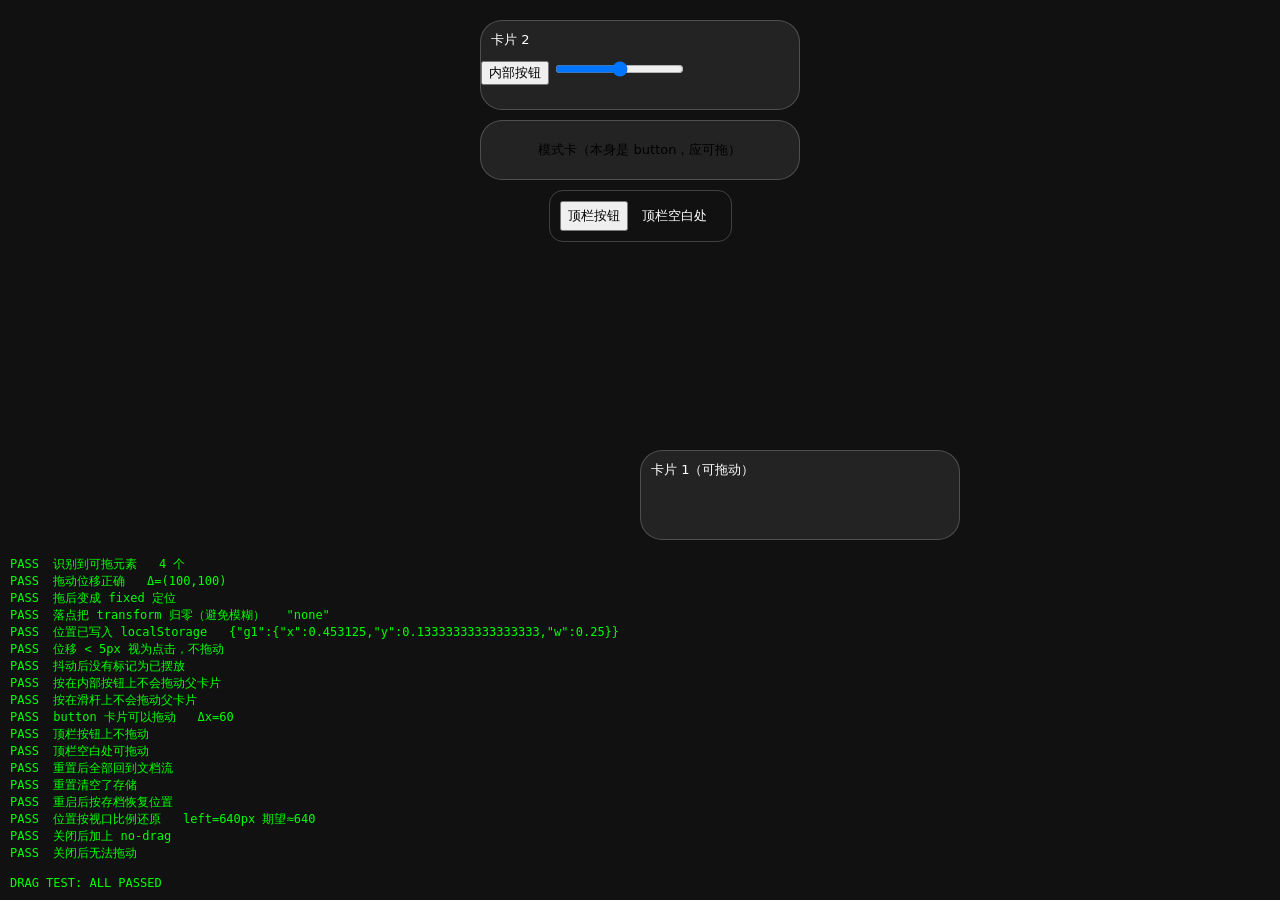
==== test/drag-test.html @ 50ce9471 "feat: Liquid Rhythm —— 导入音乐自动生成谱面的网页音游" ====
<!DOCTYPE html>
<html lang="zh-CN">
<head>
<meta charset="utf-8" />
<title>Drag Test</title>
<style>
  *{box-sizing:border-box}
  body{margin:0;height:100vh;background:#111;color:#fff;font:13px system-ui;overflow:hidden}
  .wrap{display:flex;flex-direction:column;gap:10px;padding:20px;align-items:center}
  .glass{position:relative;width:320px;height:90px;border-radius:22px;border:1px solid rgba(255,255,255,.2);background:rgba(255,255,255,.08)}
  .topbar{display:flex;gap:8px;padding:10px;border:1px solid rgba(255,255,255,.2);border-radius:14px}
  button{font:inherit}
</style>
</head>
<body>
<div class="wrap">
  <div class="glass" id="g1" data-drag="g1"><span style="padding:10px;display:block">卡片 1（可拖动）</span></div>
  <div class="glass" id="g2" data-drag="g2">
    <span style="padding:10px;display:block">卡片 2</span>
    <button id="inner">内部按钮</button>
    <input type="range" id="slider" />
  </div>
  <button class="glass" id="g3" data-drag="g3" data-mode="fall" style="height:60px">模式卡（本身是 button，应可拖）</button>
  <div class="topbar" id="bar" data-drag="bar"><button>顶栏按钮</button><span style="padding:6px">顶栏空白处</span></div>
</div>
<pre id="out" style="position:fixed;left:10px;bottom:10px;color:#0f0;font:12px monospace;margin:0"></pre>

<script src="../js/drag.js"></script>
<script>
const L = [], fail = { n: 0 };
function ok(c, label, extra) {
  if (!c) fail.n++;
  L.push((c ? 'PASS  ' : 'FAIL  ') + label + (extra !== undefined ? '   ' + extra : ''));
}
function pd(el, x, y) { el.dispatchEvent(new PointerEvent('pointerdown', { bubbles: true, clientX: x, clientY: y, button: 0, pointerId: 1 })); }
function pm(x, y) { window.dispatchEvent(new PointerEvent('pointermove', { bubbles: true, clientX: x, clientY: y, pointerId: 1 })); }
function pu(x, y) { window.dispatchEvent(new PointerEvent('pointerup', { bubbles: true, clientX: x, clientY: y, pointerId: 1 })); }

try { localStorage.removeItem('lr.layout.v1'); } catch (e) {}
const S = { dragUI: true };
LR.Drag.init(S);
ok(LR.Drag.els.length >= 4, '识别到可拖元素', LR.Drag.els.length + ' 个');

/* 1. 拖动卡片 1 */
const g1 = document.getElementById('g1');
const r0 = g1.getBoundingClientRect();
pd(g1, r0.left + 40, r0.top + 20);
pm(r0.left + 140, r0.top + 120);
pu(r0.left + 140, r0.top + 120);
const r1 = g1.getBoundingClientRect();
ok(Math.abs(r1.left - (r0.left + 100)) < 2 && Math.abs(r1.top - (r0.top + 100)) < 2,
   '拖动位移正确', 'Δ=(' + (r1.left - r0.left).toFixed(0) + ',' + (r1.top - r0.top).toFixed(0) + ')');
ok(g1.style.position === 'fixed', '拖后变成 fixed 定位');
ok(g1.style.transform === 'none' || g1.style.transform === '', '落点把 transform 归零（避免模糊）', JSON.stringify(g1.style.transform));
let saved = null;
try { saved = JSON.parse(localStorage.getItem('lr.layout.v1') || '{}'); } catch (e) {}
ok(saved && Object.keys(saved).length === 1, '位置已写入 localStorage', JSON.stringify(saved));

/* 2. tiny 抖动不应触发拖动 */
const g2 = document.getElementById('g2');
const b0 = g2.getBoundingClientRect();
pd(g2, b0.left + 40, b0.top + 20); pm(b0.left + 42, b0.top + 21); pu(b0.left + 42, b0.top + 21);
ok(g2.style.position === '', '位移 < 5px 视为点击，不拖动');
ok(!g2.classList.contains('is-placed'), '抖动后没有标记为已摆放');

/* 3. 点内部按钮/滑杆不应拖动卡片 */
const inner = document.getElementById('inner');
const c0 = g2.getBoundingClientRect();
pd(inner, c0.left + 40, c0.top + 60); pm(c0.left + 140, c0.top + 160); pu(c0.left + 140, c0.top + 160);
ok(g2.style.position === '', '按在内部按钮上不会拖动父卡片');
const slider = document.getElementById('slider');
pd(slider, c0.left + 40, c0.top + 70); pm(c0.left + 140, c0.top + 170); pu(c0.left + 140, c0.top + 170);
ok(g2.style.position === '', '按在滑杆上不会拖动父卡片');

/* 4. 本身就是 button 的卡片应该能拖 */
const g3 = document.getElementById('g3');
const d0 = g3.getBoundingClientRect();
pd(g3, d0.left + 30, d0.top + 30); pm(d0.left + 90, d0.top + 60); pu(d0.left + 90, d0.top + 60);
const d1 = g3.getBoundingClientRect();
ok(Math.abs(d1.left - (d0.left + 60)) < 2, 'button 卡片可以拖动', 'Δx=' + (d1.left - d0.left).toFixed(0));

/* 5. 顶栏：按钮上不拖，空白处可拖 */
const bar = document.getElementById('bar');
const e0 = bar.getBoundingClientRect();
const btn = bar.querySelector('button');
pd(btn, e0.left + 10, e0.top + 10); pm(e0.left + 110, e0.top + 60); pu(e0.left + 110, e0.top + 60);
ok(bar.style.position === '', '顶栏按钮上不拖动');
pd(bar, e0.left + 200, e0.top + 20); pm(e0.left + 260, e0.top + 70); pu(e0.left + 260, e0.top + 70);
ok(bar.style.position === 'fixed', '顶栏空白处可拖动');

/* 6. 重置布局 */
LR.Drag.reset();
ok(g1.style.position === '' && bar.style.position === '', '重置后全部回到文档流');
let s2 = {};
try { s2 = JSON.parse(localStorage.getItem('lr.layout.v1') || '{}'); } catch (e) {}
ok(Object.keys(s2).length === 0, '重置清空了存储');

/* 7. 换尺寸后位置按比例还原 */
try { localStorage.setItem('lr.layout.v1', JSON.stringify({ g1: { x: 0.5, y: 0.5, w: 0.25 } })); } catch (e) {}
const D2 = LR.Drag;
D2.init({ dragUI: true });
ok(g1.classList.contains('is-placed') && g1.style.position === 'fixed', '重启后按存档恢复位置');
ok(Math.abs(parseFloat(g1.style.left) - window.innerWidth * 0.5) < 3, '位置按视口比例还原',
   'left=' + g1.style.left + ' 期望≈' + (window.innerWidth * 0.5));

/* 8. 关闭拖动 */
D2.setEnabled(false);
ok(document.body.classList.contains('no-drag'), '关闭后加上 no-drag');
const g2b = document.getElementById('g2');
const f0 = g2b.getBoundingClientRect();
pd(g2b, f0.left + 30, f0.top + 20); pm(f0.left + 130, f0.top + 120); pu(f0.left + 130, f0.top + 120);
ok(g2b.style.position === '', '关闭后无法拖动');

L.push('');
L.push(fail.n === 0 ? 'DRAG TEST: ALL PASSED' : 'DRAG TEST: ' + fail.n + ' FAILED');
document.getElementById('out').textContent = L.join('\n');
console.log('DRAG_SUMMARY ' + JSON.stringify({ fail: fail.n }));
</script>
</body>
</html>
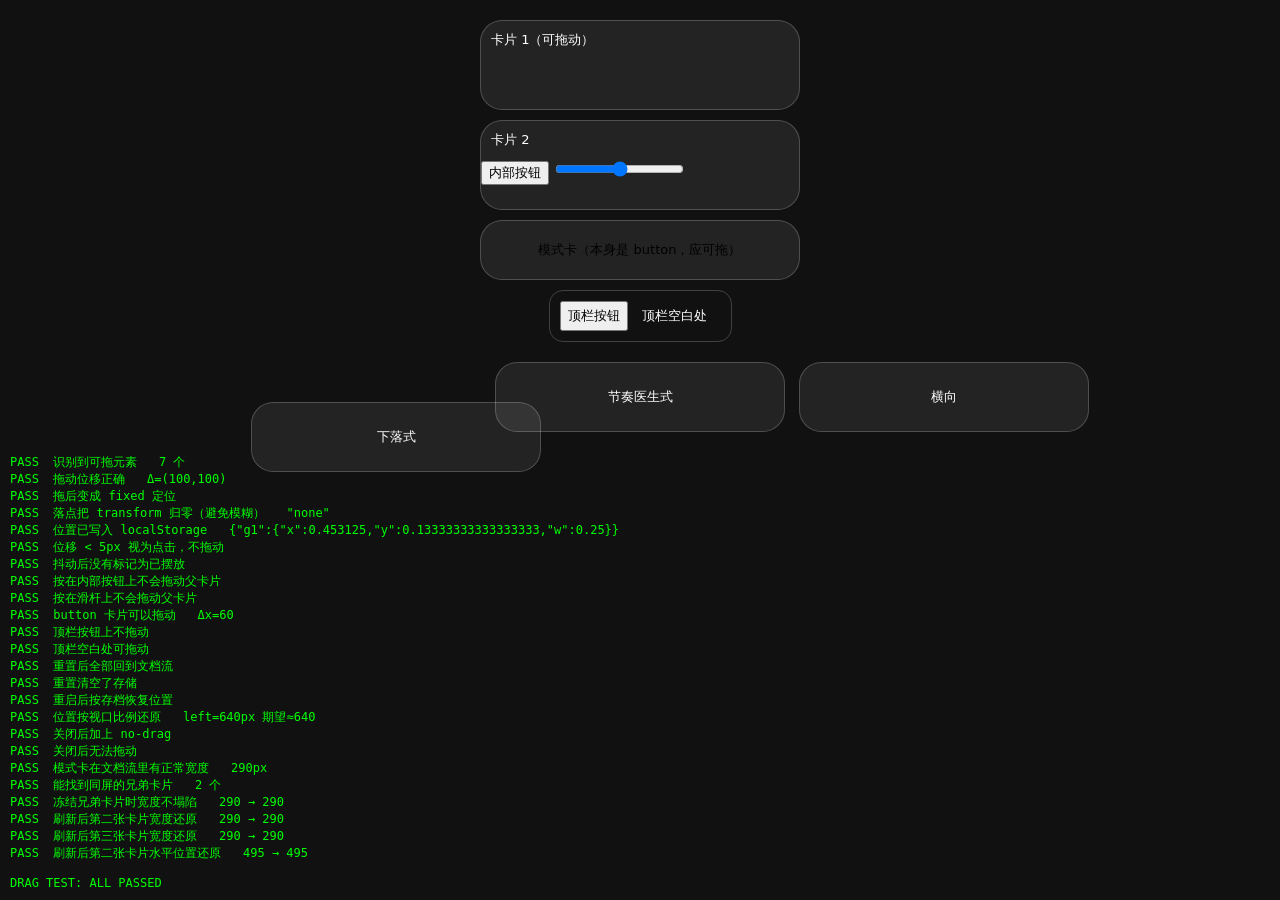
==== commit 98ef19c8: "bug fix" ====
--- a/test/drag-test.html
+++ b/test/drag-test.html
@@ -10,6 +10,10 @@
   .glass{position:relative;width:320px;height:90px;border-radius:22px;border:1px solid rgba(255,255,255,.2);background:rgba(255,255,255,.08)}
   .topbar{display:flex;gap:8px;padding:10px;border:1px solid rgba(255,255,255,.2);border-radius:14px}
   button{font:inherit}
+  /* 模拟真实的模式卡：宽度由 flex 决定（不是写死的），
+     所以一旦变成 position:fixed 就会塌成内容宽度 —— 这正是要测的 bug */
+  .cards{display:flex;gap:14px;justify-content:center;width:900px}
+  .card{flex:1 1 220px;max-width:290px;width:auto;height:70px;color:#fff}
 </style>
 </head>
 <body>
@@ -22,6 +26,13 @@
   </div>
   <button class="glass" id="g3" data-drag="g3" data-mode="fall" style="height:60px">模式卡（本身是 button，应可拖）</button>
   <div class="topbar" id="bar" data-drag="bar"><button>顶栏按钮</button><span style="padding:6px">顶栏空白处</span></div>
+</div>
+<div class="screen" style="display:flex;justify-content:center">
+  <div class="cards">
+    <button class="glass card" id="mc1" data-drag="mc1">下落式</button>
+    <button class="glass card" id="mc2" data-drag="mc2">节奏医生式</button>
+    <button class="glass card" id="mc3" data-drag="mc3">横向</button>
+  </div>
 </div>
 <pre id="out" style="position:fixed;left:10px;bottom:10px;color:#0f0;font:12px monospace;margin:0"></pre>
 
@@ -111,6 +122,37 @@
 pd(g2b, f0.left + 30, f0.top + 20); pm(f0.left + 130, f0.top + 120); pu(f0.left + 130, f0.top + 120);
 ok(g2b.style.position === '', '关闭后无法拖动');
 
+/* 9. 回归：拖一次再刷新，没动过的兄弟卡片宽度不能变窄
+      （原 bug：place() 恢复时没写回宽度，position:fixed 会 shrink-to-fit，
+        卡片塌成内容宽度；宽度只在 resize 时才补，所以「缩放一下窗口就好了」） */
+const cardsEls = ['mc1', 'mc2', 'mc3'].map(function (id) { return document.getElementById(id); });
+try { localStorage.removeItem('lr.layout.v1'); } catch (e) {}
+LR.Drag.setEnabled(false);
+LR.Drag.init({ dragUI: true });
+const flow = cardsEls.map(function (c) { const r = c.getBoundingClientRect(); return { w: r.width, l: r.left }; });
+ok(flow[1].w > 150, '模式卡在文档流里有正常宽度', flow[1].w.toFixed(0) + 'px');
+ok(LR.Drag._peers(cardsEls[0]).length === 2, '能找到同屏的兄弟卡片', LR.Drag._peers(cardsEls[0]).length + ' 个');
+
+/* 拖第一张：_begin 会把同屏其它卡片一起冻结并存档 */
+const mc0 = cardsEls[0].getBoundingClientRect();
+pd(cardsEls[0], mc0.left + 30, mc0.top + 20);
+pm(mc0.left + 90, mc0.top + 60);
+pu(mc0.left + 90, mc0.top + 60);
+const frozen = cardsEls.map(function (c) { return c.getBoundingClientRect().width; });
+ok(Math.abs(frozen[1] - flow[1].w) < 1.5, '冻结兄弟卡片时宽度不塌陷',
+   flow[1].w.toFixed(0) + ' → ' + frozen[1].toFixed(0));
+
+/* 模拟刷新：先让元素回到文档流，再跑一次 init（存档仍在 localStorage 里） */
+LR.Drag.setEnabled(false);
+LR.Drag.init({ dragUI: true });
+const after = cardsEls.map(function (c) { const r = c.getBoundingClientRect(); return { w: r.width, l: r.left }; });
+ok(Math.abs(after[1].w - flow[1].w) < 1.5, '刷新后第二张卡片宽度还原',
+   flow[1].w.toFixed(0) + ' → ' + after[1].w.toFixed(0));
+ok(Math.abs(after[2].w - flow[2].w) < 1.5, '刷新后第三张卡片宽度还原',
+   flow[2].w.toFixed(0) + ' → ' + after[2].w.toFixed(0));
+ok(Math.abs(after[1].l - flow[1].l) < 2, '刷新后第二张卡片水平位置还原',
+   flow[1].l.toFixed(0) + ' → ' + after[1].l.toFixed(0));
+
 L.push('');
 L.push(fail.n === 0 ? 'DRAG TEST: ALL PASSED' : 'DRAG TEST: ' + fail.n + ' FAILED');
 document.getElementById('out').textContent = L.join('\n');
